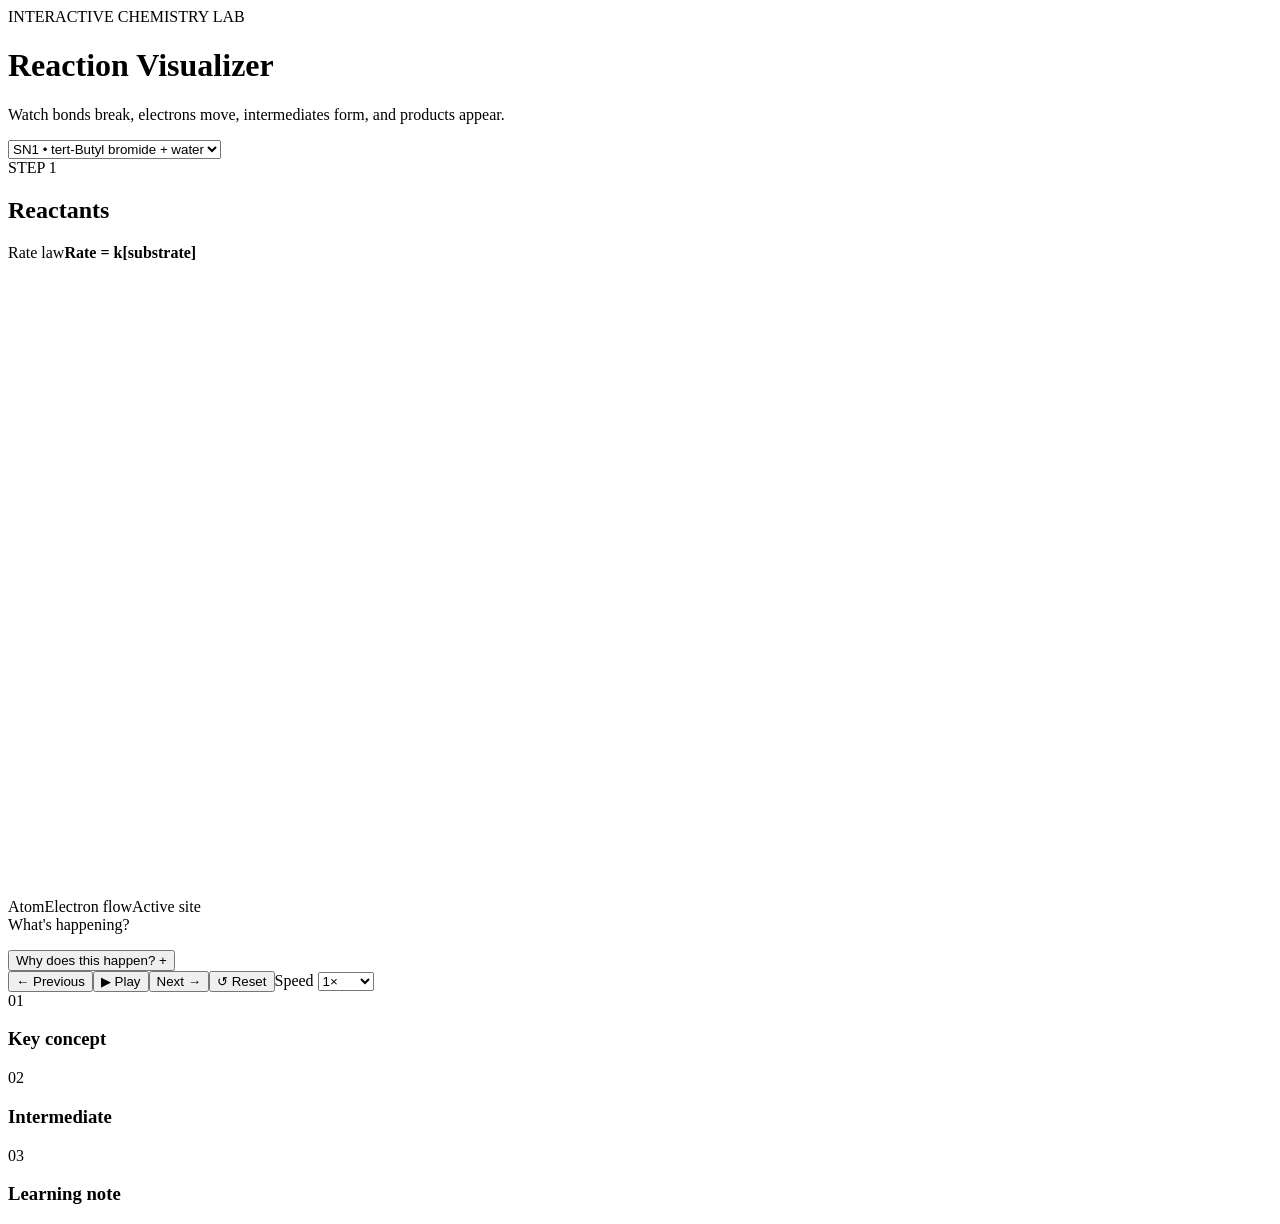
==== index.html @ 3f84a637 "Create index.html" ====
<!doctype html>
<html lang="en">
<head>
<meta charset="utf-8"><meta name="viewport" content="width=device-width,initial-scale=1">
<title>Interactive Reaction Lab — SN1</title>
<link rel="stylesheet" href="reaction-visualizer.css">
</head>
<body>
<main class="app">
<header class="hero"><div><span class="eyebrow">INTERACTIVE CHEMISTRY LAB</span><h1>Reaction Visualizer</h1><p>Watch bonds break, electrons move, intermediates form, and products appear.</p></div><select id="reactionSelect" aria-label="Select reaction"><option value="sn1">SN1 • tert-Butyl bromide + water</option><option value="sn2">SN2 • Bromoethane + hydroxide</option></select></header>
<section class="reaction-card">
<div class="mechanism-head"><div><span id="stepBadge" class="badge">STEP 1</span><h2 id="stepTitle">Reactants</h2><p id="stepText"></p></div><div class="rate-box"><span>Rate law</span><strong id="rateLaw">Rate = k[substrate]</strong></div></div>
<div class="lab-grid">
<div class="canvas-wrap"><svg id="reactionSvg" viewBox="0 0 1000 500" role="img" aria-label="Animated chemical reaction"></svg><div class="legend"><span><i class="dot atom"></i>Atom</span><span><i class="dot electron"></i>Electron flow</span><span><i class="dot focus"></i>Active site</span></div></div>
<aside class="explain"><div class="explain-title">What's happening?</div><p id="mechanismText"></p><div class="why"><button id="whyBtn" type="button">Why does this happen? <span>+</span></button><div id="whyText" hidden></div></div></aside>
</div>
<div id="timeline" class="timeline"></div>
<div class="controls"><button id="prevBtn">← Previous</button><button id="playBtn" class="primary">▶ Play</button><button id="nextBtn">Next →</button><button id="resetBtn">↺ Reset</button><label>Speed <select id="speedSelect"><option value="1800">0.75×</option><option value="1200" selected>1×</option><option value="800">1.5×</option><option value="500">2×</option></select></label></div>
</section>
<section class="concepts"><article><span>01</span><h3>Key concept</h3><p id="concept1"></p></article><article><span>02</span><h3>Intermediate</h3><p id="concept2"></p></article><article><span>03</span><h3>Learning note</h3><p id="concept3"></p></article></section>
</main>
<script src="reactions.js"></script><script src="reaction-engine.js"></script>
</body></html>
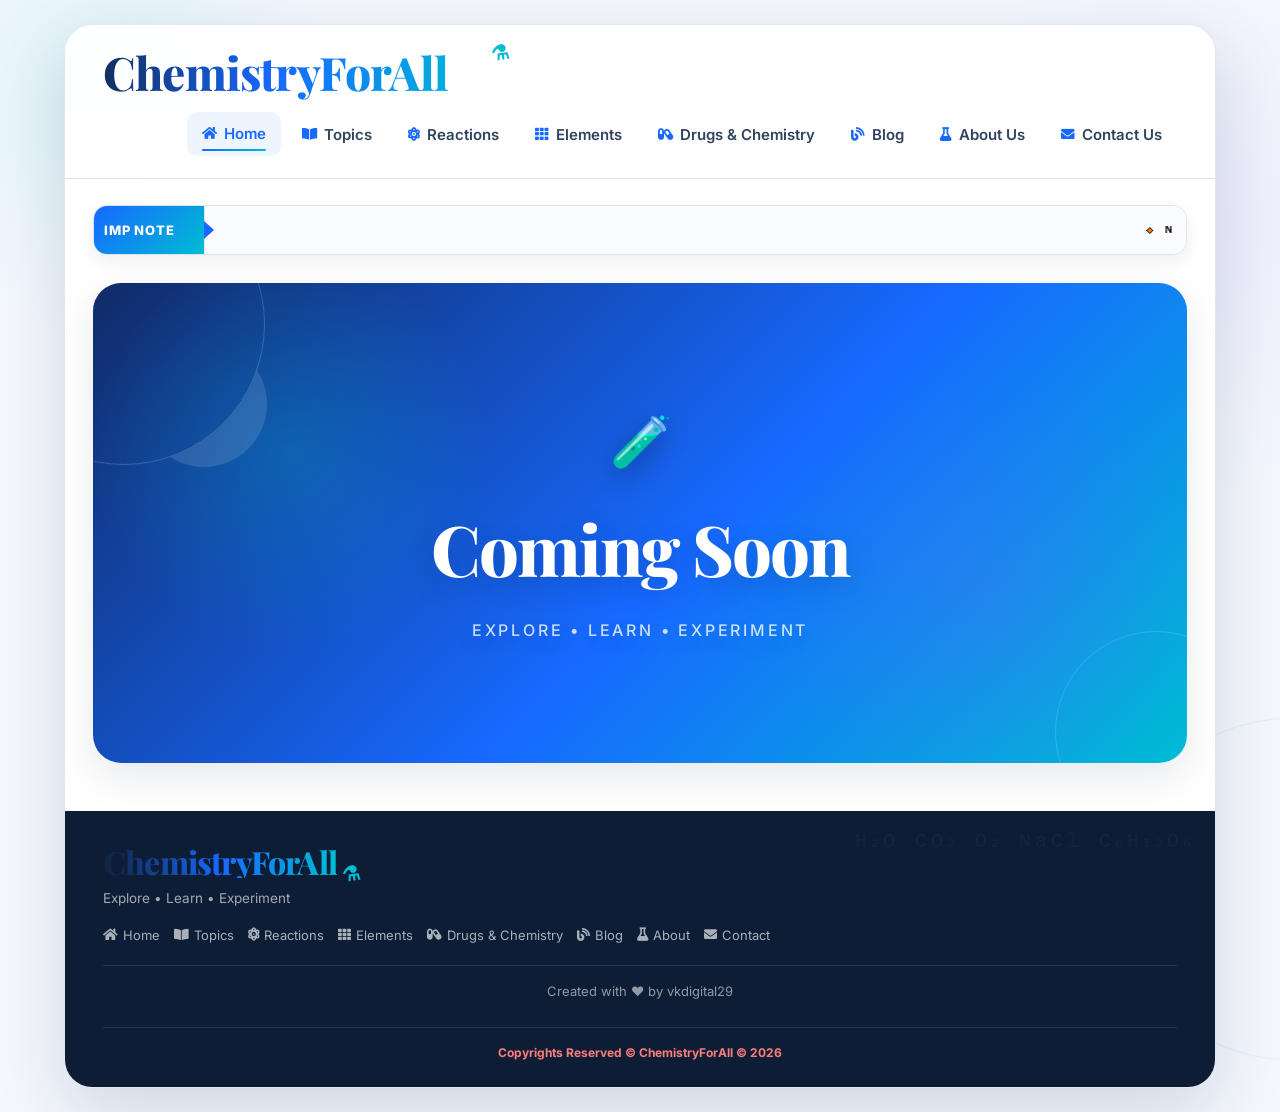
==== commit 36a5b4d6: "Rename Index.html to index.html" ====
--- a/index.html
+++ b/index.html
@@ -1,23 +1,259 @@
-<!doctype html>
-<html lang="en">
-<head>
-<meta charset="utf-8"><meta name="viewport" content="width=device-width,initial-scale=1">
-<title>Interactive Reaction Lab — SN1</title>
-<link rel="stylesheet" href="reaction-visualizer.css">
-</head>
-<body>
-<main class="app">
-<header class="hero"><div><span class="eyebrow">INTERACTIVE CHEMISTRY LAB</span><h1>Reaction Visualizer</h1><p>Watch bonds break, electrons move, intermediates form, and products appear.</p></div><select id="reactionSelect" aria-label="Select reaction"><option value="sn1">SN1 • tert-Butyl bromide + water</option><option value="sn2">SN2 • Bromoethane + hydroxide</option></select></header>
-<section class="reaction-card">
-<div class="mechanism-head"><div><span id="stepBadge" class="badge">STEP 1</span><h2 id="stepTitle">Reactants</h2><p id="stepText"></p></div><div class="rate-box"><span>Rate law</span><strong id="rateLaw">Rate = k[substrate]</strong></div></div>
-<div class="lab-grid">
-<div class="canvas-wrap"><svg id="reactionSvg" viewBox="0 0 1000 500" role="img" aria-label="Animated chemical reaction"></svg><div class="legend"><span><i class="dot atom"></i>Atom</span><span><i class="dot electron"></i>Electron flow</span><span><i class="dot focus"></i>Active site</span></div></div>
-<aside class="explain"><div class="explain-title">What's happening?</div><p id="mechanismText"></p><div class="why"><button id="whyBtn" type="button">Why does this happen? <span>+</span></button><div id="whyText" hidden></div></div></aside>
-</div>
-<div id="timeline" class="timeline"></div>
-<div class="controls"><button id="prevBtn">← Previous</button><button id="playBtn" class="primary">▶ Play</button><button id="nextBtn">Next →</button><button id="resetBtn">↺ Reset</button><label>Speed <select id="speedSelect"><option value="1800">0.75×</option><option value="1200" selected>1×</option><option value="800">1.5×</option><option value="500">2×</option></select></label></div>
+<!DOCTYPE html><html lang="en"><head>
+    <meta charset="utf-8">
+    <meta name="viewport" content="width=device-width, initial-scale=1"><meta name="google-site-verification"
+    content="04UHJ1PhCJGy1Vu2kl-1ek7CgkGmufRxs79IIIzAuVo">
+
+<meta name="description"
+    content="ChemistryForAll – A platform for chemistry lovers to explore, learn and understand chemistry.">
+
+<meta name="keywords"
+    content="Chemistry, ChemistryForAll, Organic Chemistry, Inorganic Chemistry, Physical Chemistry, Pharmaceutical Chemistry">
+
+<meta name="author" content="ChemistryForAll">
+
+<title>HomePage - ChemistryForAll</title>
+
+<!-- Font Awesome -->
+<link rel="stylesheet"
+    href="https://cdnjs.cloudflare.com/ajax/libs/font-awesome/5.15.3/css/all.min.css">
+
+<!-- Google Fonts -->
+<link rel="preconnect" href="https://fonts.gstatic.com" crossorigin>
+
+<!-- Custom CSS -->
+<link rel="stylesheet" href="css/style.css">
+
+<!-- Favicon -->
+<link rel="icon" type="image/x-icon" href="favicon/favicon48.ico">
+
+</head><body><div class="container"><!-- =========================
+     BRAND
+========================== -->
+
+<a href="#" class="logo">
+    Chemistry<span>For</span>All
+</a>
+
+
+<!-- =========================
+     HEADER / NAVIGATION
+========================== -->
+
+<header>
+
+    <div id="menu" class="fas fa-bars"></div>
+
+    <nav class="navbar">
+
+        <a href="#" class="active">
+            <i class="fas fa-home"></i>
+            Home
+        </a>
+        
+        <a href="">
+            <i class="fas fa-book-open"></i>
+            Topics
+        </a>
+        
+        <a href="Rxn.html">
+        <i class="fas fa-atom"></i>
+            Reactions
+        </a>
+
+    <a href="elements.html">
+            <i class="fas fa-th"></i>
+            Elements
+        </a>
+
+    <a href="">
+            <i class="fas fa-capsules"></i>
+            Drugs & Chemistry
+        </a>
+
+        <a href="blog.html">
+            <i class="fas fa-blog"></i>
+            Blog
+        </a>
+
+        <a href="about.html">
+            <i class="fas fa-flask"></i>
+            About Us
+        </a>
+
+        <a href="contact.html">
+            <i class="fas fa-envelope"></i>
+            Contact Us
+        </a>
+        
+
+    </nav>
+
+</header>
+
+
+<!-- =========================
+     MAIN CONTENT
+========================== -->
+
+<main class="middle-content">
+
+
+    <!-- =========================
+         IMPORTANT ANNOUNCEMENT
+    ========================== -->
+
+    <table id="top3">
+
+        <tr>
+
+            <td class="talkbubble">
+                IMP NOTE
+            </td>
+
+            <td>
+
+                <div class="important-text">
+
+                    <marquee
+                        direction="alternate"
+                        scrollamount="2"
+                        scrolldelay="20"
+                        onmouseover="this.stop();"
+                        onmouseout="this.start();">
+
+                        <span style="margin-right:100px;">
+                            <img src="img/large-dia7.gif" alt="New">
+                            <img src="img/new.gif" alt="">
+                            <big>
+                                Coming Soon
+                            </big>
+
+                            <img src="img/new.gif" alt="New">
+                            <img src="img/large-dia7.gif" alt="">
+
+                        </span>
+
+                    </marquee>
+
+                </div>
+
+            </td>
+
+        </tr>
+
+    </table>
+
+
+    <!-- =========================
+         HERO / COMING SOON
+    ========================== -->
+
+    <div class="home-content">
+
+        <h3>Coming Soon</h3>
+
+    </div>
+
+
+</main>
+
+
+<!-- =========================
+     FOOTER
+========================== -->
+
+<section class="footer">
+    
+    <div class="footer-brand">
+            <a href="index.html" class="logo">
+                Chemistry<span>For</span>All
+            </a>
+
+            <p>
+                Explore • Learn • Experiment
+            </p>
+        </div>
+        
+        <div class="footer-links">
+
+            <a href="index.html">
+                <i class="fas fa-home"></i> Home
+            </a>
+        <a href="">
+            <i class="fas fa-book-open"></i>
+            Topics
+        </a>
+        
+        <a href="Rxn.html">
+        <i class="fas fa-atom"></i>
+            Reactions
+        </a>
+
+    <a href="">
+            <i class="fas fa-th"></i>
+            Elements
+        </a>
+
+    <a href="">
+            <i class="fas fa-capsules"></i>
+            Drugs & Chemistry
+        </a>
+
+            <a href="blog.html">
+                <i class="fas fa-blog"></i> Blog
+            </a>
+
+            <a href="about.html">
+                <i class="fas fa-flask"></i> About
+            </a>
+
+            <a href="contact.html">
+                <i class="fas fa-envelope"></i> Contact
+            </a>
+
+        </div>
+
+    <p class="credit">
+        Created with ❤️ by vkdigital29
+    </p>
+
+    <h1 class="credit">
+        Copyrights Reserved © ChemistryForAll © 2026
+    </h1>
+
 </section>
-<section class="concepts"><article><span>01</span><h3>Key concept</h3><p id="concept1"></p></article><article><span>02</span><h3>Intermediate</h3><p id="concept2"></p></article><article><span>03</span><h3>Learning note</h3><p id="concept3"></p></article></section>
-</main>
-<script src="reactions.js"></script><script src="reaction-engine.js"></script>
-</body></html>
+
+</div><!-- =========================
+     MOBILE MENU SCRIPT
+========================== --><script>
+
+    const menu = document.querySelector('#menu');
+    const navbar = document.querySelector('.navbar');
+
+    menu.addEventListener('click', () => {
+
+        navbar.classList.toggle('active');
+
+        menu.classList.toggle('fa-bars');
+        menu.classList.toggle('fa-times');
+
+    });
+
+
+    /* Close mobile menu after clicking a link */
+
+    document.querySelectorAll('.navbar a').forEach(link => {
+
+        link.addEventListener('click', () => {
+
+            navbar.classList.remove('active');
+
+            menu.classList.add('fa-bars');
+            menu.classList.remove('fa-times');
+
+        });
+
+    });
+
+</script></body>
+</html>
--- a/css/style.css
+++ b/css/style.css
@@ -0,0 +1,2138 @@
+@import url('https://fonts.googleapis.com/css2?family=Inter:wght@400;500;600;700;800&family=Playfair+Display:wght@600;700;800&display=swap');
+
+/* =========================================================
+   ChemistryForAll v2 — MASTER STYLESHEET
+   Pages covered:
+   • Home
+   • Blog / article content
+   • About Us
+   • Contact Us + Contact Form
+   • Existing Diseases / Drugs / content pages
+   • Tables, alerts, buttons, footer, responsive navigation
+
+   Design language:
+   Clean • Scientific • Modern • Blue/Cyan • Responsive
+   ========================================================= */
+
+:root {
+    --primary: #1769ff;
+    --primary-dark: #0d47b5;
+    --primary-light: #eaf2ff;
+    --cyan: #00bcd4;
+    --cyan-light: #e8fbff;
+    --teal: #00a896;
+    --purple: #7657ff;
+    --pink: #fc46aa;
+
+    --ink: #10233f;
+    --text: #30445f;
+    --muted: #718198;
+
+    --white: #ffffff;
+    --surface: #f7faff;
+    --surface-2: #eef5ff;
+    --border: #dce6f2;
+
+    --success: #159957;
+    --danger: #e53935;
+    --warning: #f59e0b;
+
+    --gradient: linear-gradient(135deg, #1769ff 0%, #00bcd4 100%);
+    --gradient-deep: linear-gradient(135deg, #102b68 0%, #1769ff 55%, #00bcd4 100%);
+    --gradient-soft: linear-gradient(135deg, rgba(23,105,255,.10), rgba(0,188,212,.08));
+
+    --shadow-xs: 0 3px 10px rgba(16,35,63,.05);
+    --shadow-sm: 0 6px 18px rgba(16,35,63,.07);
+    --shadow: 0 14px 40px rgba(16,35,63,.10);
+    --shadow-lg: 0 24px 70px rgba(16,35,63,.15);
+
+    --radius-sm: 10px;
+    --radius: 18px;
+    --radius-lg: 28px;
+
+    --max-width: 1180px;
+    --transition: .25s ease;
+}
+
+/* =========================================================
+   RESET / BASE
+   ========================================================= */
+
+* {
+    margin: 0;
+    padding: 0;
+    box-sizing: border-box;
+    outline: none;
+}
+
+html {
+    font-size: 62.5%;
+    scroll-behavior: smooth;
+    overflow-x: hidden;
+    scrollbar-width: thin;
+    scrollbar-color: var(--primary) #e8eef6;
+}
+
+.app{
+    font-size: 16px;
+}
+
+body {
+    min-height: 100vh;
+    padding: 2.4rem 5%;
+    background:
+        radial-gradient(circle at 8% 8%, rgba(0,188,212,.08), transparent 25rem),
+        radial-gradient(circle at 92% 20%, rgba(118,87,255,.07), transparent 28rem),
+        #f4f8fd;
+    color: var(--text);
+    font-family: 'Inter', sans-serif;
+    line-height: 1.6;
+}
+
+body::before {
+    content: "";
+    position: fixed;
+    width: 340px;
+    height: 340px;
+    right: -180px;
+    bottom: -160px;
+    border: 1px solid rgba(23,105,255,.08);
+    border-radius: 50%;
+    pointer-events: none;
+    z-index: -1;
+}
+
+::selection {
+    color: var(--white);
+    background: var(--primary);
+}
+
+img {
+    max-width: 100%;
+    display: block;
+}
+
+a {
+    color: inherit;
+    text-decoration: none;
+}
+
+button,
+input,
+textarea,
+select {
+    font: inherit;
+}
+
+button,
+a {
+    -webkit-tap-highlight-color: transparent;
+}
+
+button {
+    cursor: pointer;
+}
+
+ul,
+ol {
+    padding-left: 2rem;
+}
+
+table {
+    max-width: 100%;
+}
+
+html::-webkit-scrollbar {
+    width: 10px;
+}
+
+html::-webkit-scrollbar-track {
+    background: #e8eef6;
+}
+
+html::-webkit-scrollbar-thumb {
+    background: linear-gradient(var(--primary), var(--cyan));
+    border-radius: 20px;
+}
+
+/* =========================================================
+   MAIN WEBSITE SHELL
+   ========================================================= */
+
+.container {
+    width: min(100%, var(--max-width));
+    margin: 0 auto;
+    background: rgba(255,255,255,.96);
+    border: 1px solid rgba(220,230,242,.9);
+    border-radius: var(--radius-lg);
+    box-shadow: var(--shadow-lg);
+    overflow: hidden;
+    position: relative;
+}
+
+/* =========================================================
+   BRAND / LOGO
+   ========================================================= */
+
+.logo {
+    display: block;
+    width: fit-content;
+    padding: 2.4rem 3.8rem 1.4rem;
+    font-family: 'Playfair Display', serif;
+    font-size: clamp(3rem, 5vw, 4.6rem) !important;
+    font-weight: 800;
+    letter-spacing: -.08rem;
+    line-height: 1;
+    color: var(--ink) !important;
+    background: linear-gradient(90deg, var(--ink), var(--primary), var(--cyan));
+    -webkit-background-clip: text;
+    background-clip: text;
+    -webkit-text-fill-color: transparent;
+    position: relative;
+}
+
+.logo::after {
+    content: "⚗";
+    position: absolute;
+    right: -2.2rem;
+    top: 1.8rem;
+    font-family: sans-serif;
+    font-size: 2rem;
+    color: var(--cyan);
+    -webkit-text-fill-color: var(--cyan);
+    transform: rotate(-8deg);
+}
+
+.logo span {
+    -webkit-text-fill-color: inherit;
+}
+
+/* =========================================================
+   HEADER / NAVIGATION
+   ========================================================= */
+
+header {
+    min-height: 7rem;
+    display: flex;
+    align-items: center;
+    justify-content: flex-end;
+    width: 100%;
+    padding: 0 3.8rem 1.8rem;
+    border-bottom: 1px solid var(--border);
+    background: rgba(255,255,255,.88);
+    position: relative;
+    z-index: 1000;
+}
+
+.navbar {
+    display: flex;
+    align-items: center;
+    gap: .6rem;
+}
+
+header .navbar a {
+    position: relative;
+    display: inline-flex;
+    align-items: center;
+    gap: .7rem;
+    padding: 1rem 1.5rem;
+    border-radius: 10px;
+    color: var(--text);
+    font-family: 'Inter', sans-serif;
+    font-size: 1.5rem;
+    font-weight: 600;
+    text-transform: none;
+    transition: color var(--transition), background var(--transition), transform var(--transition);
+}
+
+header .navbar a i {
+    color: var(--primary);
+    font-size: 1.35rem;
+}
+
+header .navbar a::after {
+    content: "";
+    position: absolute;
+    left: 1.5rem;
+    right: 1.5rem;
+    bottom: .5rem;
+    height: 2px;
+    border-radius: 5px;
+    background: var(--gradient);
+    transform: scaleX(0);
+    transform-origin: center;
+    transition: transform var(--transition);
+}
+
+header .navbar a:hover,
+header .navbar a.active {
+    color: var(--primary);
+    background: var(--surface-2);
+    transform: translateY(-1px);
+}
+
+header .navbar a:hover::after,
+header .navbar a.active::after {
+    transform: scaleX(1);
+}
+
+#menu {
+    display: none;
+    width: 4.4rem;
+    height: 4.4rem;
+    align-items: center;
+    justify-content: center;
+    border: 1px solid var(--border);
+    border-radius: 12px;
+    background: var(--white);
+    color: var(--primary);
+    font-size: 2.2rem;
+    cursor: pointer;
+    box-shadow: var(--shadow-xs);
+}
+
+/* =========================================================
+   ANNOUNCEMENT BAR
+   Works with original #top3 table AND modern .announcement-bar
+   ========================================================= */
+
+.middle-content {
+    padding-bottom: 2rem;
+}
+
+#top3 {
+    width: calc(100% - 5.6rem) !important;
+    margin: 2.6rem auto 0;
+    border: 1px solid #d8e4f2 !important;
+    border-radius: 14px;
+    border-collapse: separate !important;
+    border-spacing: 0;
+    overflow: hidden;
+    background: var(--white);
+    box-shadow: var(--shadow-sm);
+    font-family: 'Inter', sans-serif !important;
+    font-size: 1.3rem !important;
+}
+
+#top3 td {
+    border: 0 !important;
+    vertical-align: middle;
+}
+
+#top3 td:first-child {
+    width: 11rem !important;
+    min-width: 11rem;
+    height: 4.8rem !important;
+    padding: 1rem !important;
+    background: var(--gradient) !important;
+    color: var(--white) !important;
+    font-weight: 800 !important;
+    letter-spacing: .08rem;
+    text-transform: uppercase;
+    position: relative;
+}
+
+#top3 td:nth-child(2) {
+    padding: .8rem 1.4rem !important;
+    color: var(--text) !important;
+    background: #f9fbff !important;
+    border-left: 1px solid #dce6f2 !important;
+}
+
+.talkbubble::before {
+    content: "";
+    position: absolute;
+    left: 100%;
+    top: 50%;
+    transform: translateY(-50%);
+    width: 0;
+    height: 0;
+    border-top: 9px solid transparent;
+    border-bottom: 9px solid transparent;
+    border-left: 10px solid var(--primary);
+}
+
+.important-text {
+    min-width: 0;
+    overflow: hidden;
+}
+
+.important-text marquee {
+    display: block;
+    color: var(--text);
+    font-size: 1.35rem;
+    line-height: 1.6;
+    padding-left: 1rem !important;
+}
+
+.important-text big {
+    font-size: 1.35rem;
+    font-weight: 600;
+}
+
+.important-text img {
+    display: inline-block;
+    width: auto;
+    max-height: 18px;
+    vertical-align: middle;
+    margin-right: 4px;
+}
+
+/* Modern announcement version */
+.announcement-bar {
+    width: calc(100% - 5.6rem);
+    margin: 2.6rem auto 0;
+    display: flex;
+    align-items: stretch;
+    min-height: 4.8rem;
+    overflow: hidden;
+    border: 1px solid var(--border);
+    border-radius: 14px;
+    background: var(--white);
+    box-shadow: var(--shadow-sm);
+}
+
+.announcement-label {
+    flex: 0 0 11rem;
+    display: flex;
+    align-items: center;
+    justify-content: center;
+    gap: .6rem;
+    padding: 1rem;
+    background: var(--gradient);
+    color: var(--white);
+    font-size: 1.2rem;
+    font-weight: 800;
+    letter-spacing: .08rem;
+}
+
+.announcement-message {
+    flex: 1;
+    display: flex;
+    align-items: center;
+    justify-content: space-around;
+    gap: 2rem;
+    padding: .8rem 1.5rem;
+    background: #f9fbff;
+    color: var(--text);
+    font-size: 1.35rem;
+    font-weight: 600;
+}
+
+/* =========================================================
+   HOME PAGE / COMING SOON
+   ========================================================= */
+
+.home-content {
+    position: relative;
+    min-height: 48rem;
+    margin: 2.8rem;
+    padding: 7rem 4rem;
+    display: flex;
+    align-items: center;
+    justify-content: center;
+    text-align: center;
+    border-radius: var(--radius-lg);
+    overflow: hidden;
+    isolation: isolate;
+    background:
+        radial-gradient(circle at 18% 35%, rgba(0,188,212,.24), transparent 20rem),
+        radial-gradient(circle at 82% 65%, rgba(118,87,255,.20), transparent 22rem),
+        var(--gradient-deep);
+    box-shadow: var(--shadow);
+}
+
+.home-content::before,
+.home-content::after {
+    content: "";
+    position: absolute;
+    border-radius: 50%;
+    pointer-events: none;
+    z-index: -1;
+}
+
+.home-content::before {
+    width: 28rem;
+    height: 28rem;
+    left: -11rem;
+    top: -10rem;
+    border: 1px solid rgba(255,255,255,.18);
+    box-shadow:
+        8rem 8rem 0 -7.8rem rgba(255,255,255,.12),
+        16rem 16rem 0 -15.8rem rgba(255,255,255,.12);
+}
+
+.home-content::after {
+    width: 20rem;
+    height: 20rem;
+    right: -7rem;
+    bottom: -7rem;
+    border: 1px solid rgba(255,255,255,.15);
+}
+
+.home-content h3 {
+    position: relative;
+    margin: 0;
+    color: var(--white) !important;
+    background: none !important;
+    -webkit-text-fill-color: initial;
+    font-family: 'Playfair Display', serif;
+    font-size: clamp(4rem, 8vw, 7rem);
+    font-weight: 800;
+    letter-spacing: -.2rem;
+    text-transform: none;
+    text-shadow: 0 8px 30px rgba(0,0,0,.18);
+    animation: floatTitle 4s ease-in-out infinite;
+}
+
+.home-content h3::before {
+    content: "🧪";
+    display: block;
+    margin-bottom: 1rem;
+    font-family: sans-serif;
+    font-size: clamp(3rem, 6vw, 5rem);
+    filter: drop-shadow(0 8px 12px rgba(0,0,0,.15));
+}
+
+.home-content h3::after {
+    content: "Explore • Learn • Experiment";
+    display: block;
+    margin-top: 1.4rem;
+    font-family: 'Inter', sans-serif;
+    font-size: clamp(1.2rem, 2vw, 1.6rem);
+    font-weight: 500;
+    letter-spacing: .28rem;
+    text-transform: uppercase;
+    color: rgba(255,255,255,.78);
+}
+
+/* =========================================================
+   GENERAL SECTION / TYPOGRAPHY
+   ========================================================= */
+
+section {
+    padding: 3rem 7%;
+}
+
+.heading {
+    margin-bottom: 2.5rem;
+    color: var(--ink);
+    background: none;
+    font-family: 'Playfair Display', serif;
+    font-size: clamp(3rem, 5vw, 4.5rem);
+    font-weight: 800;
+    text-align: center;
+    letter-spacing: -.08rem;
+}
+
+.heading span,
+.page-title span {
+    background: var(--gradient);
+    color: transparent;
+    -webkit-background-clip: text;
+    background-clip: text;
+}
+
+.page-title {
+    margin-bottom: 1rem;
+    color: var(--ink);
+    font-family: 'Playfair Display', serif;
+    font-size: clamp(3rem, 5vw, 4.8rem);
+    line-height: 1.15;
+}
+
+.page-subtitle {
+    max-width: 75rem;
+    margin: 0 auto 3rem;
+    color: var(--muted);
+    font-size: 1.6rem;
+    text-align: center;
+}
+
+.body {
+    width: 100%;
+}
+
+.body p {
+    padding: .5rem 0;
+    color: var(--text);
+    font-size: 1.6rem;
+    line-height: 1.8;
+}
+
+.body h1,
+.body h3 {
+    color: var(--ink);
+    background: none;
+    font-family: 'Playfair Display', serif;
+    font-size: 4rem;
+}
+
+.body h2,
+.body h4 {
+    color: var(--primary);
+    font-family: 'Playfair Display', serif;
+}
+
+/* =========================================================
+   ABOUT PAGE
+   Supports old .about/.content and newer .about-page layouts
+   ========================================================= */
+
+.about-page,
+.about-section {
+    padding: 4rem 6%;
+}
+
+.about-hero,
+.about-heading {
+    text-align: center;
+    margin-bottom: 3.5rem;
+}
+
+.about-hero h1,
+.about-heading h1 {
+    color: var(--ink);
+    font-family: 'Playfair Display', serif;
+    font-size: clamp(3rem, 5vw, 4.8rem);
+}
+
+.about-hero h1 span,
+.about-heading h1 span {
+    background: var(--gradient);
+    color: transparent;
+    -webkit-background-clip: text;
+    background-clip: text;
+}
+
+.about-hero p,
+.about-heading p {
+    max-width: 72rem;
+    margin: 1rem auto 0;
+    color: var(--muted);
+    font-size: 1.6rem;
+}
+
+.about-grid {
+    display: grid;
+    grid-template-columns: repeat(2, minmax(0, 1fr));
+    gap: 2rem;
+}
+
+.about-card,
+.mission-card,
+.vision-card,
+.value-card,
+.about-box {
+    padding: 2.6rem;
+    border: 1px solid var(--border);
+    border-radius: var(--radius);
+    background: var(--white);
+    box-shadow: var(--shadow-sm);
+    transition: transform var(--transition), box-shadow var(--transition), border-color var(--transition);
+}
+
+.about-card:hover,
+.mission-card:hover,
+.vision-card:hover,
+.value-card:hover,
+.about-box:hover {
+    transform: translateY(-4px);
+    border-color: rgba(23,105,255,.25);
+    box-shadow: var(--shadow);
+}
+
+.about-card h2,
+.about-card h3,
+.mission-card h2,
+.vision-card h2,
+.value-card h3,
+.about-box h2,
+.about-box h3 {
+    margin-bottom: 1rem;
+    color: var(--primary);
+    font-family: 'Playfair Display', serif;
+    font-size: 2.4rem;
+}
+
+.about-card p,
+.mission-card p,
+.vision-card p,
+.value-card p,
+.about-box p {
+    color: var(--text);
+    font-size: 1.5rem;
+    line-height: 1.8;
+}
+
+.about-icon {
+    width: 5rem;
+    height: 5rem;
+    margin-bottom: 1.5rem;
+    display: flex;
+    align-items: center;
+    justify-content: center;
+    border-radius: 14px;
+    background: var(--gradient-soft);
+    color: var(--primary);
+    font-size: 2rem;
+}
+
+.about-values {
+    margin-top: 2rem;
+    display: grid;
+    grid-template-columns: repeat(3, minmax(0, 1fr));
+    gap: 1.5rem;
+}
+
+.about .content,
+.about-page .content {
+    min-width: 0;
+}
+
+/* =========================================================
+   LEGACY CONTENT LAYOUTS: DISEASES / ABOUT / DRUGS / CONTACT
+   ========================================================= */
+
+.diseases,
+.about,
+.drugs,
+.contact {
+    display: flex;
+    flex-wrap: wrap;
+    gap: 2.5rem;
+    align-items: center;
+}
+
+.diseases .content,
+.about .content,
+.drugs .content {
+    flex: 1 1 40rem;
+}
+
+.diseases .image,
+.about .image,
+.drugs .image,
+.contact .image {
+    flex: 1 1 35rem;
+}
+
+.diseases .image img,
+.about .image img,
+.drugs .image img,
+.contact .image img {
+    width: 100%;
+    border-radius: var(--radius);
+    box-shadow: var(--shadow);
+    transition: transform var(--transition);
+}
+
+.diseases .image img:hover,
+.about .image img:hover,
+.drugs .image img:hover,
+.contact .image img:hover {
+    transform: translateY(-5px) scale(1.01);
+}
+
+.diseases .content h2,
+.diseases .content h4,
+.about .content h2,
+.about .content h4,
+.drugs .content h2,
+.drugs .content h4 {
+    margin-bottom: 1rem;
+    color: var(--primary);
+    background: none;
+    font-family: 'Playfair Display', serif;
+    font-size: 2.4rem;
+}
+
+.diseases .content p,
+.about .content p,
+.drugs .content p,
+.drugs .content b {
+    color: var(--text);
+    font-size: 1.5rem;
+}
+
+.diseases .content a,
+.diseases .content li,
+.about .content a,
+.about .content li,
+.drugs .content a,
+.drugs .content li {
+    padding: .5rem 0;
+    color: var(--primary);
+    font-size: 1.5rem;
+}
+
+.diseases .content a:hover,
+.about .content a:hover,
+.drugs .content a:hover {
+    color: var(--cyan);
+}
+
+.diseases .content .danger,
+.drugs .content .danger {
+    color: var(--danger);
+}
+
+/* =========================================================
+   CHEMISTRY BOXES / ELEMENT CARDS
+   ========================================================= */
+
+.diseases .content .Boxes,
+.drugs .content .Boxes,
+.Boxes {
+    display: flex;
+    flex-wrap: wrap;
+    justify-content: flex-start;
+    gap: 1.2rem;
+}
+
+.diseases .content .box,
+.drugs .content .box,
+.element-box,
+.Boxes .box {
+    width: 7rem;
+    height: 6rem;
+    margin: 0;
+    display: flex;
+    align-items: center;
+    justify-content: center;
+    border: 1px solid #c9d8eb;
+    border-radius: 12px;
+    background: var(--gradient-soft);
+    color: var(--primary);
+    box-shadow: var(--shadow-sm);
+    transition: transform var(--transition), border-color var(--transition);
+}
+
+.diseases .content .box:hover,
+.drugs .content .box:hover,
+.element-box:hover,
+.Boxes .box:hover {
+    transform: translateY(-4px);
+    border-color: rgba(23,105,255,.35);
+}
+
+/* =========================================================
+   BLOG PAGE
+   ========================================================= */
+
+.blog-page,
+.blog-section,
+.blog-container {
+    padding: 4rem 6%;
+}
+
+.blog-header {
+    text-align: center;
+    margin-bottom: 3.5rem;
+}
+
+.blog-header h1,
+.blog-page h1 {
+    color: var(--ink);
+    font-family: 'Playfair Display', serif;
+    font-size: clamp(3rem, 5vw, 4.8rem);
+    line-height: 1.15;
+}
+
+.blog-header h1 span,
+.blog-page h1 span {
+    background: var(--gradient);
+    color: transparent;
+    -webkit-background-clip: text;
+    background-clip: text;
+}
+
+.blog-header p {
+    max-width: 72rem;
+    margin: 1rem auto 0;
+    color: var(--muted);
+    font-size: 1.6rem;
+}
+
+.blog-grid,
+.blog-container .posts,
+.posts-grid,
+.blog-posts {
+    display: grid;
+    grid-template-columns: repeat(3, minmax(0, 1fr));
+    gap: 2rem;
+}
+
+.blog-card,
+.post-card,
+.blog-post,
+.article-card {
+    display: flex;
+    flex-direction: column;
+    min-width: 0;
+    overflow: hidden;
+    border: 1px solid var(--border);
+    border-radius: var(--radius);
+    background: var(--white);
+    box-shadow: var(--shadow-sm);
+    transition: transform var(--transition), box-shadow var(--transition), border-color var(--transition);
+}
+
+.blog-card:hover,
+.post-card:hover,
+.blog-post:hover,
+.article-card:hover {
+    transform: translateY(-5px);
+    border-color: rgba(23,105,255,.25);
+    box-shadow: var(--shadow);
+}
+
+.blog-card img,
+.post-card img,
+.blog-post img,
+.article-card img {
+    width: 100%;
+    aspect-ratio: 16 / 9;
+    object-fit: cover;
+}
+
+.blog-card .content,
+.post-card .content,
+.blog-post .content,
+.article-card .content {
+    padding: 2rem;
+}
+
+.blog-card .category,
+.post-card .category,
+.article-category {
+    display: inline-flex;
+    width: fit-content;
+    margin-bottom: 1rem;
+    padding: .45rem .9rem;
+    border-radius: 999px;
+    background: var(--primary-light);
+    color: var(--primary);
+    font-size: 1.1rem;
+    font-weight: 800;
+    letter-spacing: .04rem;
+    text-transform: uppercase;
+}
+
+.blog-card h2,
+.blog-card h3,
+.post-card h2,
+.post-card h3,
+.blog-post h2,
+.blog-post h3,
+.article-card h2,
+.article-card h3 {
+    margin-bottom: .8rem;
+    color: var(--ink);
+    font-family: 'Playfair Display', serif;
+    font-size: 2.2rem;
+    line-height: 1.3;
+}
+
+.blog-card p,
+.post-card p,
+.blog-post p,
+.article-card p {
+    color: var(--text);
+    font-size: 1.45rem;
+    line-height: 1.75;
+}
+
+.blog-card .read-more,
+.post-card .read-more,
+.article-card .read-more {
+    display: inline-flex;
+    align-items: center;
+    gap: .6rem;
+    margin-top: 1.4rem;
+    color: var(--primary);
+    font-size: 1.4rem;
+    font-weight: 700;
+}
+
+.blog-card .read-more:hover,
+.post-card .read-more:hover,
+.article-card .read-more:hover {
+    color: var(--cyan);
+}
+
+/* Blog/article reading page */
+.article,
+.blog-article,
+.post-content,
+.article-content {
+    max-width: 85rem;
+    margin: 0 auto;
+    padding: 4rem 6%;
+}
+
+.article-title,
+.blog-article h1 {
+    margin-bottom: 1rem;
+    color: var(--ink);
+    font-family: 'Playfair Display', serif;
+    font-size: clamp(3rem, 5vw, 5.2rem);
+    line-height: 1.15;
+}
+
+.article-meta,
+.post-meta {
+    display: flex;
+    flex-wrap: wrap;
+    gap: 1.2rem;
+    margin-bottom: 3rem;
+    color: var(--muted);
+    font-size: 1.3rem;
+}
+
+.article-content h2,
+.article-content h3,
+.post-content h2,
+.post-content h3 {
+    margin: 3rem 0 1rem;
+    color: var(--ink);
+    font-family: 'Playfair Display', serif;
+}
+
+.article-content h2,
+.post-content h2 {
+    font-size: 2.8rem;
+}
+
+.article-content h3,
+.post-content h3 {
+    font-size: 2.2rem;
+}
+
+.article-content p,
+.post-content p {
+    margin-bottom: 1.5rem;
+    color: var(--text);
+    font-size: 1.65rem;
+    line-height: 1.9;
+}
+
+.article-content ul,
+.article-content ol,
+.post-content ul,
+.post-content ol {
+    margin: 1rem 0 2rem;
+    color: var(--text);
+    font-size: 1.55rem;
+    line-height: 1.8;
+}
+
+.article-content li,
+.post-content li {
+    margin-bottom: .7rem;
+}
+
+.article-content blockquote,
+.post-content blockquote {
+    margin: 2rem 0;
+    padding: 1.5rem 2rem;
+    border-left: 4px solid var(--cyan);
+    border-radius: 0 12px 12px 0;
+    background: var(--surface-2);
+    color: var(--text);
+    font-size: 1.55rem;
+}
+
+.article-content img,
+.post-content img {
+    margin: 2rem auto;
+    border-radius: var(--radius);
+    box-shadow: var(--shadow-sm);
+}
+
+/* =========================================================
+   TABLES
+   ========================================================= */
+
+.table-wrapper {
+    width: 100%;
+    overflow-x: auto;
+    margin: 1.5rem 0;
+    border-radius: 12px;
+}
+
+.drugs .content .table,
+.table {
+    width: 100%;
+    overflow: hidden;
+    border: 1px solid var(--border);
+    border-radius: 12px;
+    border-collapse: separate;
+    border-spacing: 0;
+    background: var(--white);
+    box-shadow: var(--shadow-sm);
+    font-size: 1.3rem;
+}
+
+.drugs .content .table th,
+.table th {
+    padding: 1.1rem;
+    border: 0;
+    background: var(--gradient-deep);
+    color: var(--white);
+    text-align: left;
+    font-weight: 700;
+}
+
+.drugs .content .table td,
+.table td {
+    padding: 1rem;
+    border: 0;
+    border-top: 1px solid var(--border);
+    color: var(--text);
+}
+
+.drugs .content .table tr:nth-child(even),
+.table tr:nth-child(even) {
+    background: #f8fbff;
+}
+
+.drugs .content .table tr:hover,
+.table tr:hover {
+    background: #eef6ff;
+}
+
+/* =========================================================
+   CONTACT PAGE — NEW MODERN LAYOUT
+   ========================================================= */
+
+.contact-page {
+    padding: 4.5rem 6%;
+}
+
+.contact-heading {
+    max-width: 82rem;
+    margin: 0 auto 3.5rem;
+    text-align: center;
+}
+
+.section-tag {
+    display: inline-flex;
+    align-items: center;
+    gap: .7rem;
+    margin-bottom: 1rem;
+    padding: .65rem 1.1rem;
+    border: 1px solid rgba(23,105,255,.12);
+    border-radius: 999px;
+    background: var(--primary-light);
+    color: var(--primary);
+    font-size: 1.15rem;
+    font-weight: 800;
+    letter-spacing: .06rem;
+}
+
+.contact-heading h1 {
+    margin-bottom: 1rem;
+    color: var(--ink);
+    font-family: 'Playfair Display', serif;
+    font-size: clamp(3.2rem, 5vw, 5rem);
+    line-height: 1.1;
+}
+
+.contact-heading h1 span {
+    background: var(--gradient);
+    color: transparent;
+    -webkit-background-clip: text;
+    background-clip: text;
+}
+
+.contact-heading p {
+    max-width: 70rem;
+    margin: 0 auto;
+    color: var(--muted);
+    font-size: 1.55rem;
+}
+
+.contact-wrapper {
+    display: grid;
+    grid-template-columns: minmax(0, .85fr) minmax(0, 1.15fr);
+    gap: 2.5rem;
+    align-items: stretch;
+}
+
+.contact-info {
+    position: relative;
+    overflow: hidden;
+    padding: 3rem;
+    border-radius: var(--radius-lg);
+    background:
+        radial-gradient(circle at 90% 10%, rgba(0,188,212,.25), transparent 16rem),
+        var(--gradient-deep);
+    color: var(--white);
+    box-shadow: var(--shadow);
+}
+
+.contact-info::before {
+    content: "";
+    position: absolute;
+    width: 24rem;
+    height: 24rem;
+    right: -12rem;
+    bottom: -12rem;
+    border: 1px solid rgba(255,255,255,.16);
+    border-radius: 50%;
+}
+
+.contact-info-header {
+    position: relative;
+    display: flex;
+    align-items: center;
+    gap: 1.4rem;
+    margin-bottom: 2.5rem;
+    z-index: 1;
+}
+
+.contact-icon {
+    width: 5.5rem;
+    height: 5.5rem;
+    flex: 0 0 5.5rem;
+    display: flex;
+    align-items: center;
+    justify-content: center;
+    border: 1px solid rgba(255,255,255,.2);
+    border-radius: 16px;
+    background: rgba(255,255,255,.12);
+    color: var(--white);
+    font-size: 2.4rem;
+}
+
+.contact-info-header h2 {
+    margin-bottom: .3rem;
+    color: var(--white);
+    font-family: 'Playfair Display', serif;
+    font-size: 2.7rem;
+}
+
+.contact-info-header p {
+    color: rgba(255,255,255,.72);
+    font-size: 1.35rem;
+}
+
+.info-card {
+    position: relative;
+    display: flex;
+    align-items: flex-start;
+    gap: 1.3rem;
+    margin-top: 1.3rem;
+    padding: 1.5rem;
+    border: 1px solid rgba(255,255,255,.12);
+    border-radius: 14px;
+    background: rgba(255,255,255,.07);
+    backdrop-filter: blur(5px);
+    z-index: 1;
+    transition: transform var(--transition), background var(--transition);
+}
+
+.info-card:hover {
+    transform: translateX(4px);
+    background: rgba(255,255,255,.12);
+}
+
+.info-icon {
+    width: 4rem;
+    height: 4rem;
+    flex: 0 0 4rem;
+    display: flex;
+    align-items: center;
+    justify-content: center;
+    border-radius: 12px;
+    background: rgba(255,255,255,.13);
+    color: #9cefff;
+    font-size: 1.6rem;
+}
+
+.info-card h3 {
+    margin-bottom: .25rem;
+    color: var(--white);
+    font-size: 1.6rem;
+    font-weight: 800;
+}
+
+.info-card p {
+    margin-bottom: .25rem;
+    color: rgba(255,255,255,.67);
+    font-size: 1.3rem;
+    line-height: 1.5;
+}
+
+.info-card a {
+    color: #9cefff;
+    font-size: 1.3rem;
+    font-weight: 700;
+    word-break: break-word;
+}
+
+.info-card a:hover {
+    color: var(--white);
+}
+
+.chemistry-decoration {
+    position: relative;
+    display: flex;
+    flex-wrap: wrap;
+    gap: .8rem;
+    margin-top: 2rem;
+    z-index: 1;
+}
+
+.chemistry-decoration span {
+    min-width: 4.5rem;
+    padding: .55rem .8rem;
+    border: 1px solid rgba(255,255,255,.13);
+    border-radius: 8px;
+    background: rgba(255,255,255,.06);
+    color: rgba(255,255,255,.42);
+    font-family: monospace;
+    font-size: 1.2rem;
+    text-align: center;
+}
+
+.contact-form-container {
+    min-width: 0;
+    padding: 3rem;
+    border: 1px solid var(--border);
+    border-radius: var(--radius-lg);
+    background: var(--white);
+    box-shadow: var(--shadow);
+}
+
+.form-header {
+    margin-bottom: 2.2rem;
+}
+
+.form-header h2 {
+    margin-bottom: .5rem;
+    color: var(--ink);
+    font-family: 'Playfair Display', serif;
+    font-size: 2.8rem;
+}
+
+.form-header p {
+    color: var(--muted);
+    font-size: 1.35rem;
+}
+
+.contact-form {
+    width: 100%;
+}
+
+.contact-form .form-group {
+    margin-bottom: 1.5rem;
+}
+
+.contact-form label {
+    display: flex;
+    align-items: center;
+    gap: .65rem;
+    margin-bottom: .65rem;
+    color: var(--ink);
+    font-size: 1.35rem;
+    font-weight: 700;
+}
+
+.contact-form label i {
+    color: var(--primary);
+    width: 1.5rem;
+    text-align: center;
+}
+
+.contact-form input,
+.contact-form select,
+.contact-form textarea {
+    width: 100%;
+    min-height: 4.8rem;
+    padding: 1.25rem 1.4rem;
+    border: 1px solid var(--border);
+    border-radius: 11px;
+    background: #fbfdff;
+    color: var(--ink);
+    font-family: 'Inter', sans-serif;
+    font-size: 1.45rem;
+    text-transform: none;
+    transition: border-color var(--transition), box-shadow var(--transition), background var(--transition);
+}
+
+.contact-form input::placeholder,
+.contact-form textarea::placeholder {
+    color: #9aa8ba;
+}
+
+.contact-form textarea {
+    min-height: 16rem;
+    resize: vertical;
+    line-height: 1.6;
+}
+
+.contact-form input:focus,
+.contact-form select:focus,
+.contact-form textarea:focus {
+    border-color: var(--primary);
+    background: var(--white);
+    box-shadow: 0 0 0 4px rgba(23,105,255,.10);
+}
+
+.contact-form select {
+    appearance: auto;
+}
+
+.form-check {
+    display: flex;
+    align-items: flex-start;
+    gap: .8rem;
+    margin: 1rem 0 1.5rem;
+}
+
+.form-check input {
+    width: 2rem;
+    min-width: 2rem;
+    height: 2rem;
+    min-height: 2rem;
+    margin-top: .1rem;
+    padding: 0;
+    accent-color: var(--primary);
+}
+
+.form-check label {
+    display: block;
+    margin: 0;
+    color: var(--text);
+    font-size: 1.25rem;
+    font-weight: 500;
+    line-height: 1.5;
+}
+
+.contact-submit {
+    min-width: 18rem;
+    min-height: 5rem;
+    border: 0;
+}
+
+.contact-submit i {
+    transition: transform var(--transition);
+}
+
+.contact-submit:hover i {
+    transform: translateX(4px);
+}
+
+/* Legacy contact form */
+.contact {
+    align-items: stretch;
+}
+
+.contact form {
+    flex: 1 1 50rem;
+    padding: 2.5rem;
+    border: 1px solid var(--border);
+    border-radius: var(--radius);
+    background: var(--white);
+    box-shadow: var(--shadow);
+}
+
+.contact form .inputBox {
+    display: flex;
+    justify-content: space-between;
+    flex-wrap: wrap;
+    gap: 1rem;
+}
+
+.contact form .inputBox input,
+.contact form .box,
+.contact form textarea {
+    width: 100%;
+    padding: 1.2rem 1.4rem;
+    margin: .6rem 0;
+    border: 1px solid var(--border);
+    border-radius: 11px;
+    background: #fbfdff;
+    color: var(--ink);
+    font-family: 'Inter', sans-serif;
+    font-size: 1.5rem;
+    text-transform: none;
+    transition: border-color var(--transition), box-shadow var(--transition), background var(--transition);
+}
+
+.contact form .inputBox input:focus,
+.contact form .box:focus,
+.contact form textarea:focus {
+    border-color: var(--primary);
+    background: var(--white);
+    box-shadow: 0 0 0 4px rgba(23,105,255,.10);
+}
+
+.contact form .inputBox input {
+    width: calc(50% - .5rem);
+}
+
+.contact form textarea {
+    height: 20rem;
+    resize: vertical;
+}
+
+/* =========================================================
+   BUTTONS
+   ========================================================= */
+
+.btn {
+    display: inline-flex;
+    align-items: center;
+    justify-content: center;
+    gap: .7rem;
+    margin-top: 1rem;
+    padding: 1rem 2.4rem;
+    border-radius: 12px;
+    background: var(--gradient);
+    color: var(--white);
+    cursor: pointer;
+    font-family: 'Inter', sans-serif;
+    font-size: 1.5rem;
+    font-weight: 700;
+    box-shadow: 0 10px 24px rgba(23,105,255,.20);
+    transition: transform var(--transition), box-shadow var(--transition);
+}
+
+.btn:hover {
+    transform: translateY(-3px);
+    box-shadow: 0 15px 30px rgba(23,105,255,.28);
+}
+
+.btn:active {
+    transform: translateY(-1px);
+}
+
+.btn-outline {
+    display: inline-flex;
+    align-items: center;
+    justify-content: center;
+    gap: .7rem;
+    padding: 1rem 2.2rem;
+    border: 1px solid var(--primary);
+    border-radius: 12px;
+    background: transparent;
+    color: var(--primary);
+    font-size: 1.5rem;
+    font-weight: 700;
+    transition: all var(--transition);
+}
+
+.btn-outline:hover {
+    background: var(--primary);
+    color: var(--white);
+}
+
+/* =========================================================
+   ALERTS / DISCLAIMERS
+   ========================================================= */
+
+.disclaimer {
+    padding: 1rem 1.4rem;
+    border-left: 4px solid var(--danger);
+    border-radius: 0 10px 10px 0;
+    background: #fff4f4;
+    color: var(--danger);
+    font-size: 1.5rem;
+    font-weight: 700;
+}
+
+.alert {
+    --bs-alert-bg: #f4f8ff;
+    --bs-alert-color: var(--text);
+    --bs-alert-border-color: var(--border);
+    --bs-alert-border: 1px solid var(--bs-alert-border-color);
+    --bs-alert-border-radius: 12px;
+
+    position: relative;
+    padding: 1rem 1.2rem;
+    margin-bottom: 1rem;
+    color: var(--bs-alert-color);
+    background: var(--bs-alert-bg);
+    border: var(--bs-alert-border);
+    border-radius: var(--bs-alert-border-radius);
+}
+
+.alert-primary { --bs-alert-color: #084298; --bs-alert-bg: #e8f1ff; --bs-alert-border-color: #b8d1ff; }
+.alert-secondary { --bs-alert-color: #41464b; --bs-alert-bg: #f0f1f3; --bs-alert-border-color: #d8dbe0; }
+.alert-success { --bs-alert-color: #0f5132; --bs-alert-bg: #e5f7ee; --bs-alert-border-color: #bce8d0; }
+.alert-info { --bs-alert-color: #055160; --bs-alert-bg: #e3f9fc; --bs-alert-border-color: #b8edf4; }
+.alert-warning { --bs-alert-color: #664d03; --bs-alert-bg: #fff8df; --bs-alert-border-color: #f3e2a6; }
+.alert-danger { --bs-alert-color: #842029; --bs-alert-bg: #fff0f1; --bs-alert-border-color: #f2c4c8; }
+.alert-light { --bs-alert-color: #636464; --bs-alert-bg: #fff; --bs-alert-border-color: #e8ebef; }
+.alert-dark { --bs-alert-color: #141619; --bs-alert-bg: #e5e7ea; --bs-alert-border-color: #c8ccd1; }
+
+.custom_alert {
+    position: fixed;
+    left: 50%;
+    bottom: 2rem;
+    z-index: 99999;
+    width: fit-content;
+    max-width: calc(100% - 3rem);
+    transform: translateX(-50%);
+    animation: alert_animate .6s ease-out;
+}
+
+.custom_alert.closed {
+    opacity: 0;
+    pointer-events: none;
+}
+
+.custom_alert .alert {
+    margin: 0;
+    box-shadow: var(--shadow-lg);
+}
+
+/* =========================================================
+   FOOTER
+   ========================================================= */
+
+.footer {
+    position: relative;
+    padding: 3.5rem 3.8rem 2rem;
+    background: #0d1d35;
+    color: rgba(255,255,255,.72);
+    overflow: hidden;
+}
+
+.footer::before {
+    content: "H₂O   CO₂   O₂   NaCl   C₆H₁₂O₆";
+    position: absolute;
+    right: 2rem;
+    top: 1.5rem;
+    color: rgba(255,255,255,.035);
+    font-family: monospace;
+    font-size: 2rem;
+    letter-spacing: .4rem;
+    pointer-events: none;
+}
+
+.footer-brand {
+    position: relative;
+    z-index: 1;
+}
+
+.footer .logo {
+    padding: 0;
+    margin-bottom: 1rem;
+    font-size: 3.2rem !important;
+}
+
+.footer-brand p {
+    color: rgba(255,255,255,.62);
+    font-size: 1.35rem;
+}
+
+.footer-links {
+    position: relative;
+    z-index: 1;
+    display: flex;
+    flex-wrap: wrap;
+    gap: 1.4rem;
+    margin: 1.5rem 0;
+}
+
+.footer-links a {
+    display: inline-flex;
+    align-items: center;
+    gap: .5rem;
+    color: rgba(255,255,255,.65);
+    font-size: 1.3rem;
+    transition: color var(--transition);
+}
+
+.footer-links a:hover {
+    color: #62d8ff;
+}
+
+.footer .box-container {
+    display: flex;
+    flex-wrap: wrap;
+    gap: 1.5rem;
+}
+
+.footer .box-container .box {
+    flex: 1 1 20rem;
+}
+
+.footer .box-container .box h3 {
+    padding: .7rem 0;
+    color: #62d8ff;
+    font-family: 'Playfair Display', serif;
+    font-size: 2.3rem;
+}
+
+.footer .box-container .box p {
+    padding: .7rem 0;
+    color: rgba(255,255,255,.62);
+    font-size: 1.4rem;
+}
+
+.footer .box-container .box a {
+    display: block;
+    padding: .7rem 0;
+    color: rgba(255,255,255,.62);
+    font-size: 1.4rem;
+    transition: color var(--transition), padding-left var(--transition);
+}
+
+.footer .box-container .box a:hover {
+    padding-left: .5rem;
+    color: #62d8ff;
+}
+
+.footer .box-container .box p i {
+    padding-right: .5rem;
+    color: #62d8ff;
+}
+
+.footer .box-container .box .pnbtn {
+    width: 100px;
+    color: var(--white);
+}
+
+.footer .credit {
+    position: relative;
+    z-index: 1;
+    margin-top: 2rem;
+    padding: 1.5rem 1rem .5rem;
+    border-top: 1px solid rgba(255,255,255,.10);
+    color: rgba(255,255,255,.55);
+    font-size: 1.3rem;
+    text-align: center;
+}
+
+.footer .credit:first-child {
+    color: rgba(255,255,255,.78);
+    font-size: 1.5rem;
+}
+
+.footer h1.credit {
+    color: #ff7c7c !important;
+    font-size: 1.2rem !important;
+}
+
+.footer .copyright {
+    position: relative;
+    z-index: 1;
+    margin-top: .6rem;
+    color: rgba(255,255,255,.48);
+    font-size: 1.2rem;
+    text-align: center;
+}
+
+/* =========================================================
+   BACK TO TOP
+   ========================================================= */
+
+.back-to-top {
+    position: fixed;
+    right: 2rem;
+    bottom: 2rem;
+    z-index: 9999;
+    width: 4.6rem;
+    height: 4.6rem;
+    display: flex;
+    align-items: center;
+    justify-content: center;
+    border-radius: 50%;
+    border: 1px solid rgba(255,255,255,.25);
+    background: var(--gradient);
+    color: var(--white);
+    padding: .5rem;
+    cursor: pointer;
+    box-shadow: var(--shadow);
+    transition: transform var(--transition);
+}
+
+.back-to-top:hover {
+    transform: translateY(-4px);
+}
+
+/* =========================================================
+   UTILITY CLASSES
+   ========================================================= */
+
+.text-gradient {
+    color: transparent;
+    background: var(--gradient);
+    -webkit-background-clip: text;
+    background-clip: text;
+}
+
+.card {
+    padding: 2rem;
+    border: 1px solid var(--border);
+    border-radius: var(--radius);
+    background: var(--white);
+    box-shadow: var(--shadow-sm);
+}
+
+.rounded {
+    border-radius: var(--radius);
+}
+
+.shadow {
+    box-shadow: var(--shadow);
+}
+
+.text-center {
+    text-align: center;
+}
+
+.mt-1 { margin-top: 1rem; }
+.mt-2 { margin-top: 2rem; }
+.mt-3 { margin-top: 3rem; }
+
+.mb-1 { margin-bottom: 1rem; }
+.mb-2 { margin-bottom: 2rem; }
+.mb-3 { margin-bottom: 3rem; }
+
+/* =========================================================
+   ANIMATIONS
+   ========================================================= */
+
+@keyframes floatTitle {
+    0%, 100% {
+        transform: translateY(0);
+    }
+
+    50% {
+        transform: translateY(-7px);
+    }
+}
+
+@keyframes alert_animate {
+    0% {
+        opacity: 0;
+        transform: translate(-50%, 15px);
+    }
+
+    100% {
+        opacity: 1;
+        transform: translate(-50%, 0);
+    }
+}
+
+@keyframes fadeUp {
+    from {
+        opacity: 0;
+        transform: translateY(12px);
+    }
+
+    to {
+        opacity: 1;
+        transform: translateY(0);
+    }
+}
+
+/* =========================================================
+   TABLET
+   ========================================================= */
+
+@media (max-width: 991px) {
+
+    html {
+        font-size: 56%;
+    }
+
+    body {
+        padding: 1.5rem;
+    }
+
+    .container {
+        border-radius: 22px;
+    }
+
+    .logo {
+        padding-left: 2.5rem;
+    }
+
+    header {
+        padding: 0 2.5rem 1.6rem;
+    }
+
+    #top3,
+    .announcement-bar {
+        width: calc(100% - 4rem) !important;
+    }
+
+    .home-content {
+        margin: 2rem;
+        min-height: 42rem;
+        padding: 5rem 2.5rem;
+    }
+
+    .contact-wrapper {
+        grid-template-columns: 1fr;
+    }
+
+    .blog-grid,
+    .blog-container .posts,
+    .posts-grid,
+    .blog-posts {
+        grid-template-columns: repeat(2, minmax(0, 1fr));
+    }
+
+    .about-values {
+        grid-template-columns: repeat(2, minmax(0, 1fr));
+    }
+}
+
+/* =========================================================
+   MOBILE
+   ========================================================= */
+
+@media (max-width: 768px) {
+
+    body {
+        padding: .8rem;
+    }
+
+    .container {
+        border-radius: 18px;
+    }
+
+    .logo {
+        padding: 2rem 2rem 1rem;
+        font-size: 3.4rem !important;
+    }
+
+    .logo::after {
+        right: -1.3rem;
+        top: 1.5rem;
+    }
+
+    header {
+        min-height: 5.5rem;
+        padding: 0 2rem 1.4rem;
+        justify-content: flex-end;
+    }
+
+    #menu {
+        display: flex;
+    }
+
+    header .navbar {
+        position: absolute;
+        top: calc(100% - .2rem);
+        left: 1.5rem;
+        right: 1.5rem;
+        display: block;
+        padding: 1rem;
+        border: 1px solid var(--border);
+        border-radius: 14px;
+        background: rgba(255,255,255,.98);
+        box-shadow: var(--shadow-lg);
+        clip-path: polygon(0 0, 100% 0, 100% 0, 0 0);
+        transition: clip-path .3s ease;
+    }
+
+    header .navbar.active {
+        clip-path: polygon(0 0, 100% 0, 100% 100%, 0 100%);
+    }
+
+    header .navbar a {
+        display: flex;
+        justify-content: center;
+        margin: .3rem 0;
+        padding: 1.2rem;
+        text-align: center;
+        font-size: 1.6rem;
+    }
+
+    header .navbar a::after {
+        display: none;
+    }
+
+    #top3,
+    .announcement-bar {
+        width: calc(100% - 2.8rem) !important;
+        margin-top: 1.8rem;
+    }
+
+    #top3 td:first-child {
+        width: 8rem !important;
+        min-width: 8rem;
+        font-size: 1.1rem !important;
+    }
+
+    .important-text marquee,
+    .important-text big {
+        font-size: 1.15rem;
+    }
+
+    .announcement-bar {
+        display: block;
+    }
+
+    .announcement-label {
+        width: 100%;
+        min-height: 4.2rem;
+    }
+
+    .announcement-message {
+        min-height: 4.5rem;
+        padding: .8rem 1rem;
+        flex-direction: column;
+        gap: .3rem;
+        text-align: center;
+    }
+
+    .home-content {
+        min-height: 36rem;
+        margin: 1.5rem;
+        padding: 4rem 1.5rem;
+        border-radius: 20px;
+    }
+
+    .home-content h3 {
+        font-size: 4.4rem;
+    }
+
+    .home-content h3::after {
+        letter-spacing: .15rem;
+        font-size: 1.05rem;
+    }
+
+    section {
+        padding: 2.5rem 5%;
+    }
+
+    .about-page,
+    .about-section,
+    .blog-page,
+    .blog-section,
+    .blog-container,
+    .contact-page {
+        padding: 3rem 5%;
+    }
+
+    .about-grid,
+    .about-values,
+    .blog-grid,
+    .blog-container .posts,
+    .posts-grid,
+    .blog-posts {
+        grid-template-columns: 1fr;
+    }
+
+    .contact-info,
+    .contact-form-container {
+        padding: 2.2rem;
+        border-radius: 20px;
+    }
+
+    .contact-heading {
+        margin-bottom: 2.5rem;
+    }
+
+    .contact-heading h1 {
+        font-size: 3.5rem;
+    }
+
+    .contact-form input,
+    .contact-form select,
+    .contact-form textarea {
+        font-size: 1.5rem;
+    }
+
+    .contact-submit {
+        width: 100%;
+    }
+
+    .contact form .inputBox input {
+        width: 100%;
+    }
+
+    .footer {
+        padding: 3rem 2rem 1.5rem;
+    }
+
+    .footer-links {
+        gap: 1rem;
+    }
+}
+
+/* =========================================================
+   SMALL PHONES
+   ========================================================= */
+
+@media (max-width: 400px) {
+
+    html {
+        font-size: 52%;
+    }
+
+    body {
+        padding: .5rem;
+    }
+
+    .logo {
+        font-size: 3rem !important;
+    }
+
+    #top3 {
+        width: calc(100% - 2rem) !important;
+    }
+
+    #top3 td:first-child {
+        width: 7rem !important;
+        min-width: 7rem;
+        padding: .7rem !important;
+    }
+
+    .home-content {
+        min-height: 32rem;
+        margin: 1rem;
+    }
+
+    .home-content h3 {
+        font-size: 3.8rem;
+    }
+
+    .contact-info,
+    .contact-form-container {
+        padding: 1.7rem;
+    }
+
+    .contact-info-header {
+        align-items: flex-start;
+    }
+
+    .contact-icon {
+        width: 4.8rem;
+        height: 4.8rem;
+        flex-basis: 4.8rem;
+    }
+
+    .form-check label {
+        font-size: 1.15rem;
+    }
+}
+
+/* =========================================================
+   ACCESSIBILITY / REDUCED MOTION
+   ========================================================= */
+
+@media (prefers-reduced-motion: reduce) {
+
+    html {
+        scroll-behavior: auto;
+    }
+
+    *,
+    *::before,
+    *::after {
+        animation-duration: .01ms !important;
+        animation-iteration-count: 1 !important;
+        transition-duration: .01ms !important;
+    }
+}
